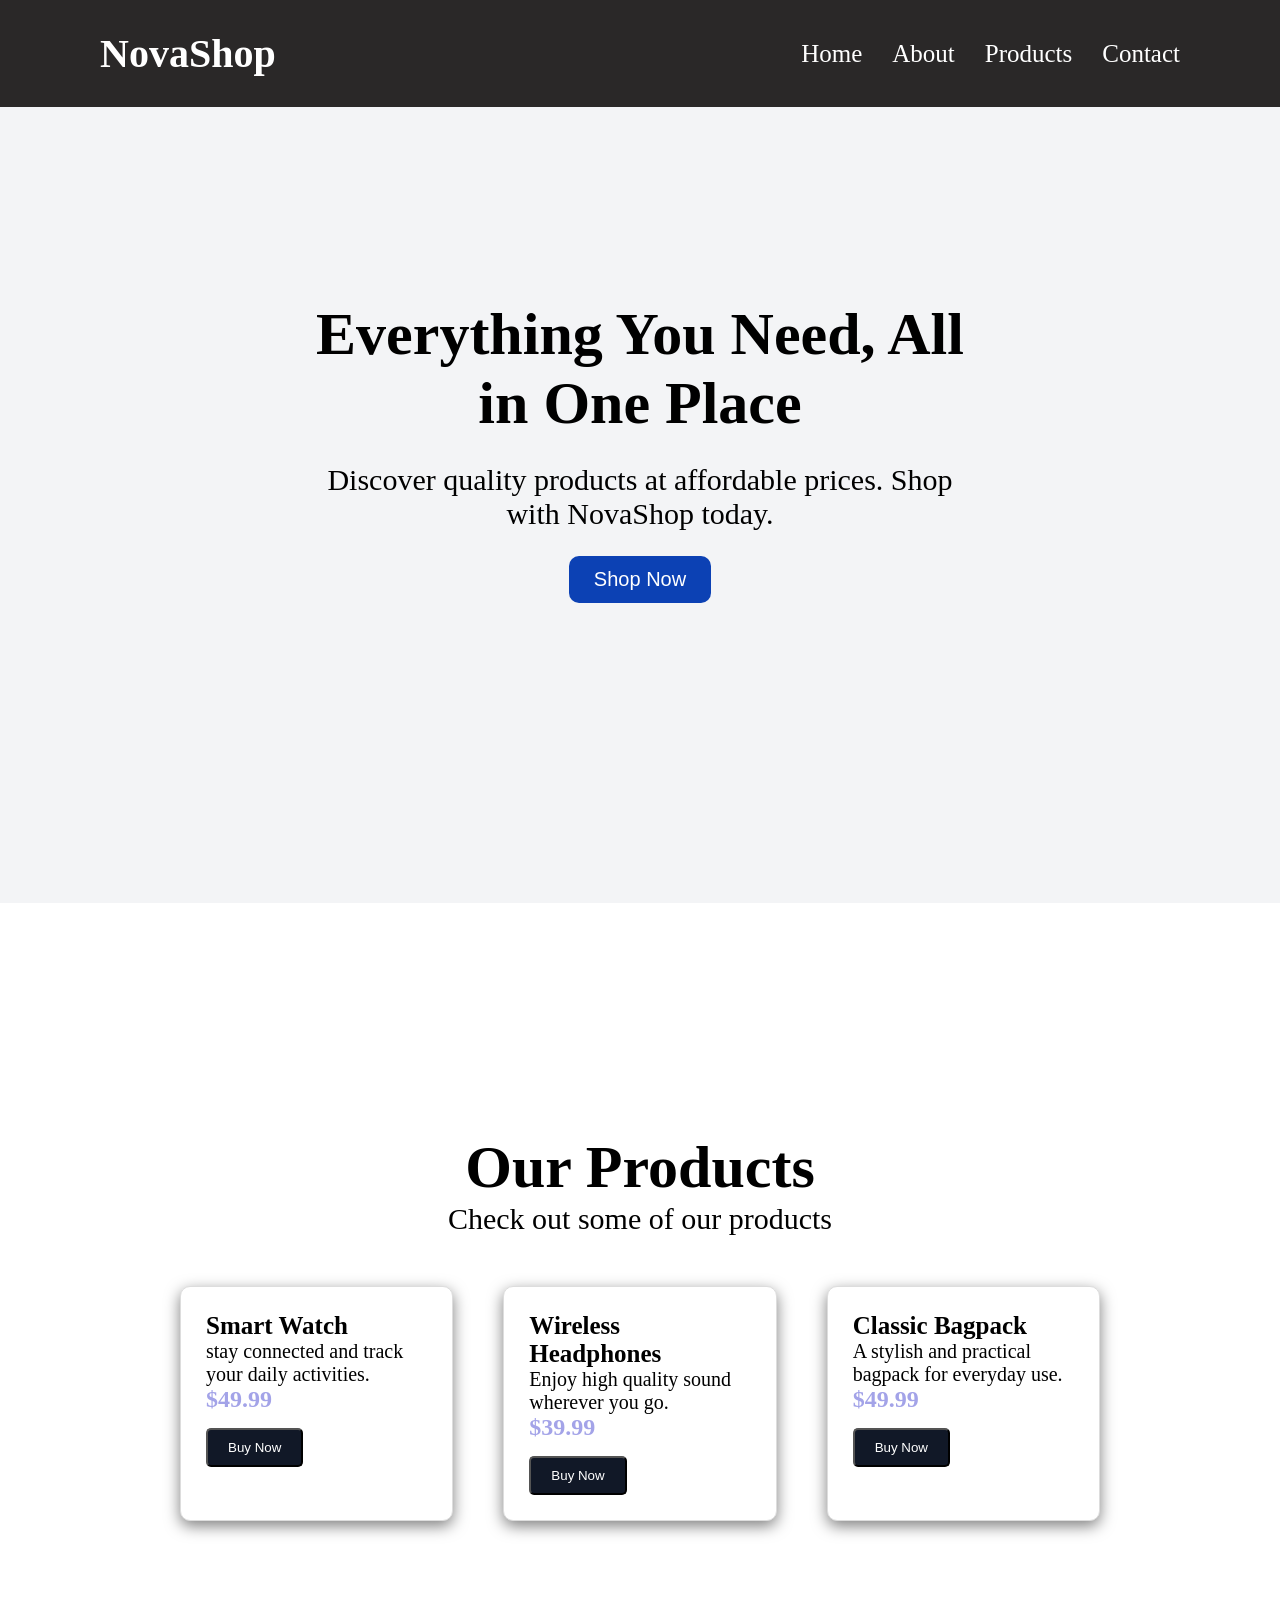
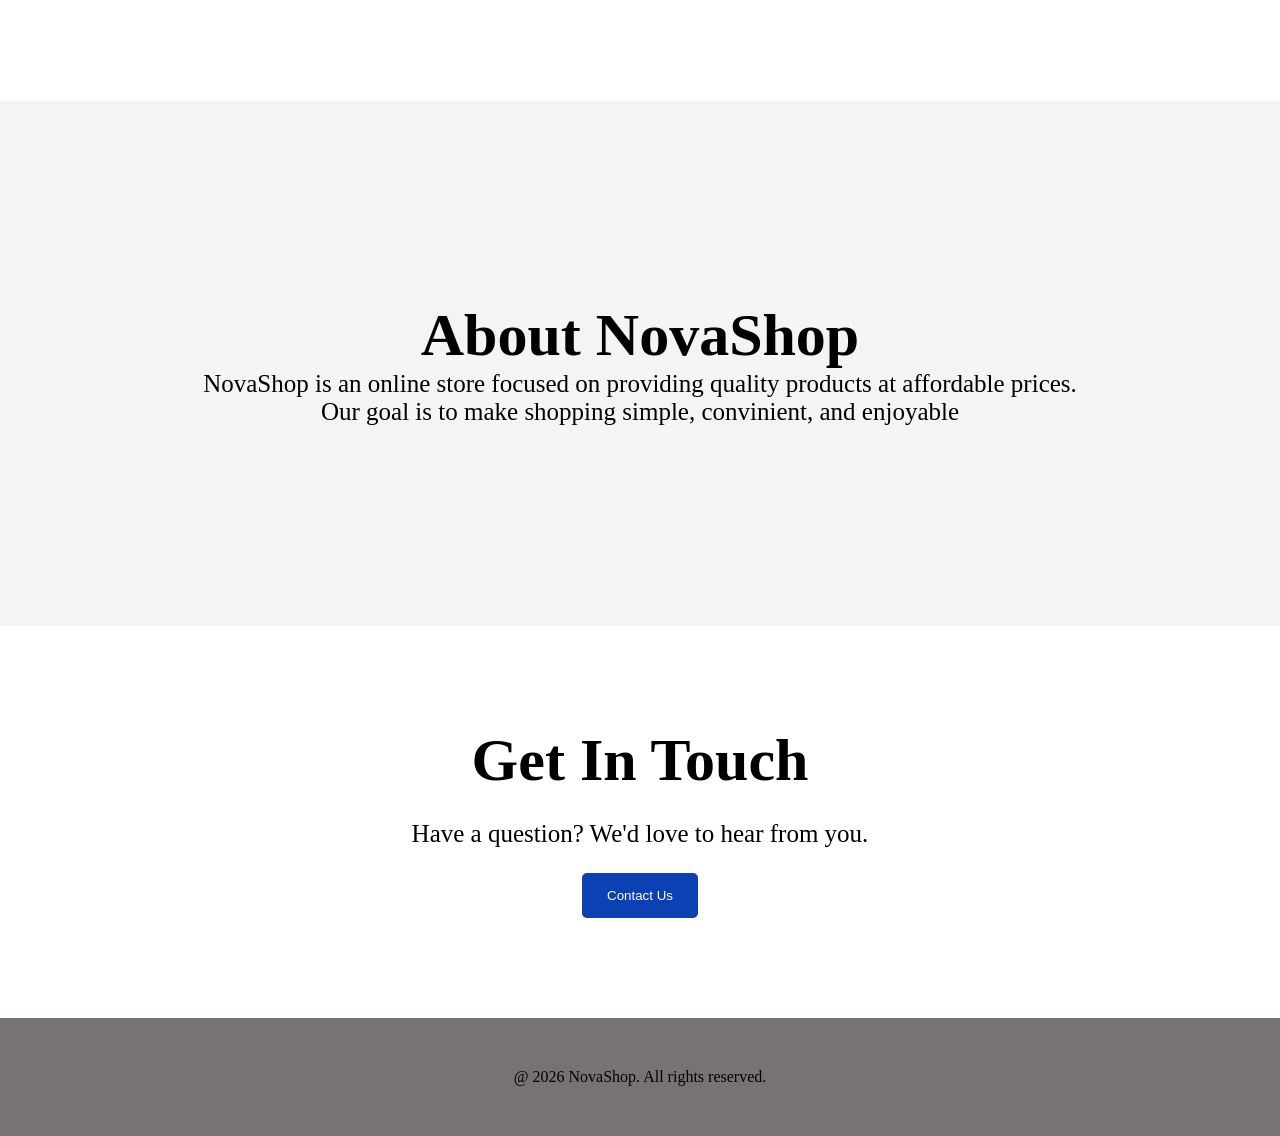
==== Day_2/index.html @ c5ff3e1e "Added Day_2" ====
<html lang="en">
<head>
    <meta charset="UTF-8">
    <meta name="viewport" content="width=device-width, initial-scale=1.0">
    <title>novashop</title>
    <link rel="stylesheet" href="style.css">
</head>
<body>
    <div class="navbar">
        <h1>NovaShop</h1>
        <div class="navlinks">
            <a href="#Home">Home</a>
            <a href="#About">About</a>
            <a href="#Products">Products</a>
            <a href="#Contact">Contact</a>
        </div>
    </div>
    <div class="home" id="Home">
        <h1>Everything You Need, All in One Place</h1>
        <p>Discover quality products at affordable prices. Shop with NovaShop today.</p>
        <button>Shop Now</button>
    </div>
    <div class="ourproducts" id="Products">
        <div class="head">
        <h1>Our Products</h1>
        <p>Check out some of our products</p>
        </div>
        <div class="products">
            <div class="card">
                <div class="image"></div>
                <h1>Smart Watch</h1>
                <p>stay connected and track your daily activities.</p>
                <h2>$49.99</h2>
                <button>Buy Now</button>
            </div>
             <div class="card">
                <div class="image"></div>
                <h1>Wireless Headphones</h1>
                <p>Enjoy high quality sound wherever you go.</p>
                <h2>$39.99</h2>
                <button>Buy Now</button>
            </div>
             <div class="card">
                <div class="image"></div>
                <h1>Classic Bagpack</h1>
                <p>A stylish and practical bagpack for everyday use.</p>
                <h2>$49.99</h2>
                <button>Buy Now</button>
            </div>
        </div>
    </div>
    <div class="about" id="About">
        <h1>About NovaShop</h1>
        <p>NovaShop is an online store focused on providing quality products at affordable prices.<br> Our goal is to make shopping simple, convinient, and enjoyable</p>
    </div>
    <div class="contact" id="Contact">
        <h1>Get In Touch</h1>
        <p>Have a question? We'd love to hear from you.</p>
        <button>Contact Us</button>
    </div>
    <div class="end">
        <footer>@ 2026 NovaShop. All rights reserved.</footer>
    </div>
</body>
</html>
---- Day_2/style.css ----
* {
    margin: 0;
    padding: 0;
    box-sizing: border-box;
}
.navbar{
    position: fixed;
    top: 0;
    left: 0;
    width: 100%;
    background-color: rgb(42, 40, 40);
    color:white;
    display: flex;
    justify-content: space-between;
    align-items: center;
    padding: 30px 100px;

    & h1{
          font-size: 40px;
    }
}
.navlinks {
    display: flex;
    gap: 30px;
    & a{
         text-decoration: none;
         color: white;
         font-size: 25px;
    }
}
.navlinks a:hover{
    color: rgb(169, 161, 161);
    transition: all 0.4s ease-in-out;
}
.home{
    display: flex;
    flex-direction: column;
    gap: 25px;
    justify-content:center ;
    align-items: center;
    text-align: center;
    background-color:#f3f4f6;
    padding: 300px;
    & h1{
        font-size: 60px;
    }
    & p{
        font-size: 30px;
    }
    & button{
        padding: 12px 25px;
        border: none;
        border-radius: 10px;
        font-size: 20px;
        background-color:  #0c41b4;
        color: white;
    }
}
.ourproducts{
    padding: 180px;
}
.ourproducts .head{
    padding: 50px ;
    text-align: center;
    & h1{
        font-size: 60px;
    }
    & p {
        font-size: 30px;
    }
}
.products{
    display: flex;
    justify-content: center;
    gap: 50px;
}
.card{
    width: 300px;
    padding: 25px;
    background-color: white;
    border: 1px solid #ddd;
    border-radius: 10px;
    box-shadow: 0 5px 15px rgba(0, 0, 0, 0.5);
    & h1{
        font-size: 25px;
    }
    & p {
        font-size: 20px;
    }
    & h2{
        color: rgb(163, 163, 232);
        margin-bottom: 15px;
    }
    & button {
    background-color: #111827;
    color: white;
    padding: 10px 20px;
    border-radius: 5px;
    }
}
.card:hover{
    transform: translateY(-8px);
    transition: 0.5s;
}
.about{
    display: flex;
    flex-direction: column;
    justify-content: center;
    align-items: center;
    text-align: center;
    padding: 200px;
    background-color:#f3f4f6;

    & h1{
        font-size: 60px;
    }
    & p{
        font-size: 25px;
    }
}
.contact{
    display: flex;
    flex-direction: column;
    justify-content: center;
    gap: 25px;
    align-items: center;
    padding: 100px;

    & h1 {
        font-size: 60px;
    }
    & p {
        font-size: 25px;
    }
     & button {
    background-color:  #0c41b4;
    color: white;
    padding: 15px 25px;
    border: none;
    border-radius: 5px;
    }

}
.end{
    display: flex;
    justify-content: center;
    align-items: center;
    padding: 50px;
    background-color: #777373;
}
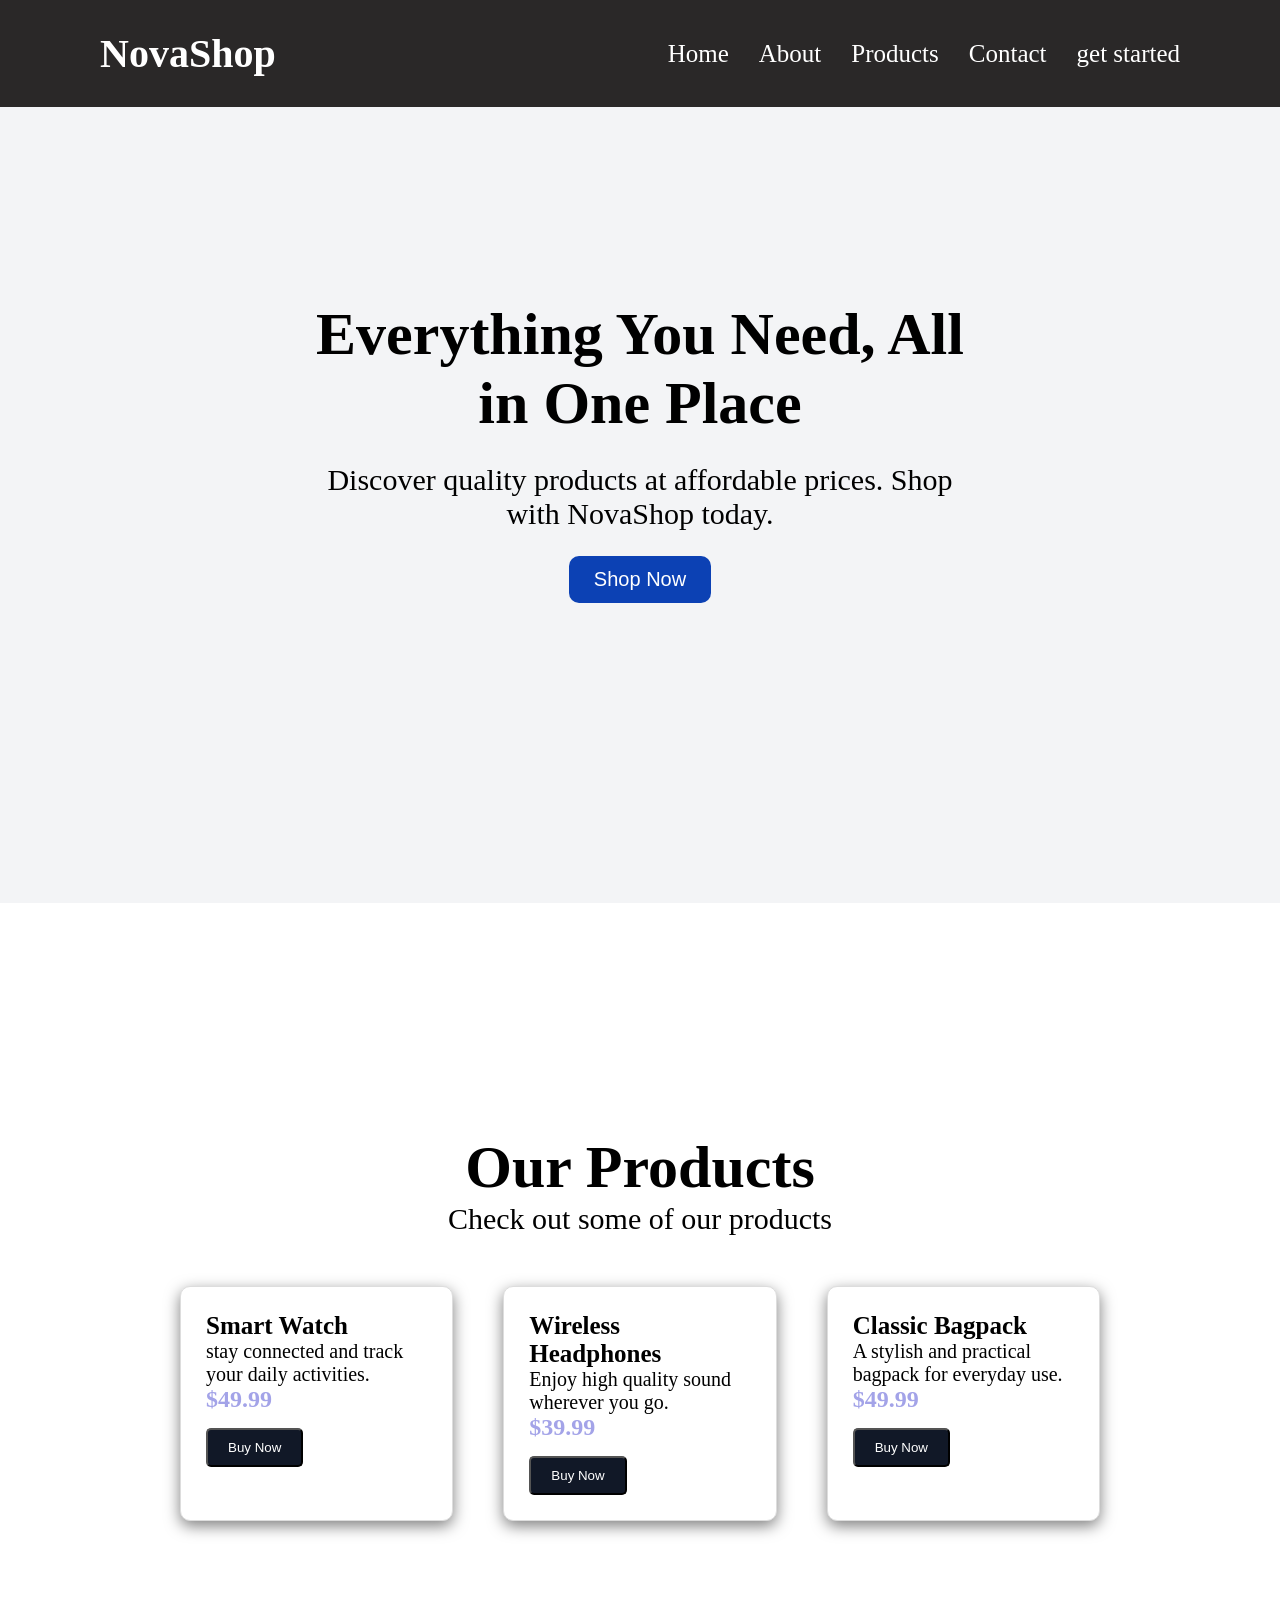
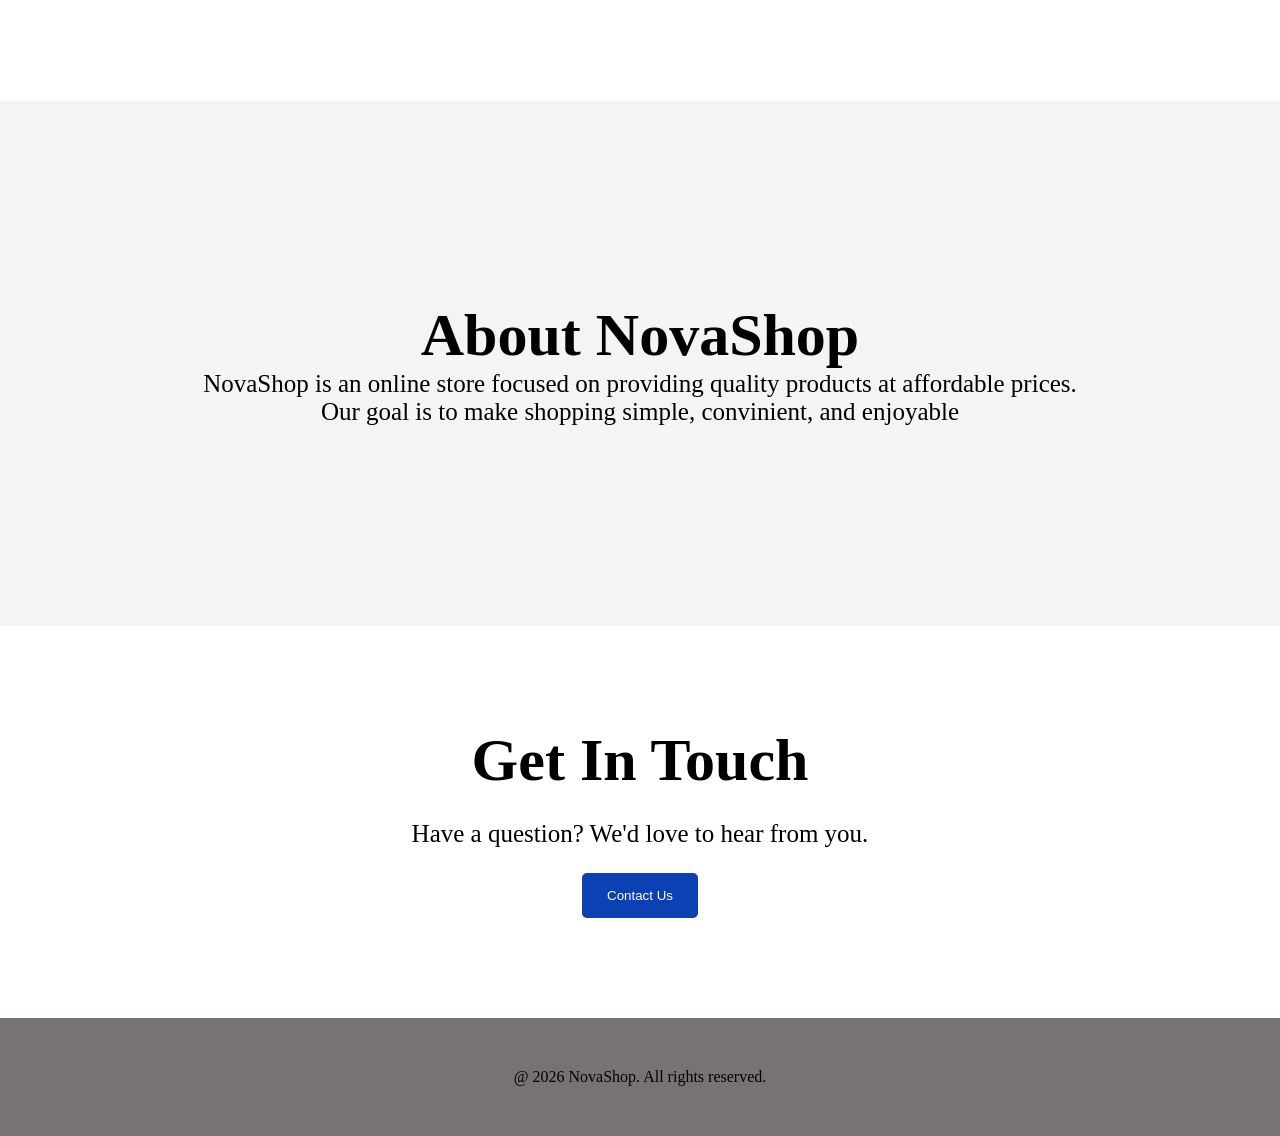
==== commit c3eff84a: "added comments" ====
--- a/Day_2/index.html
+++ b/Day_2/index.html
@@ -6,6 +6,7 @@
     <link rel="stylesheet" href="style.css">
 </head>
 <body>
+    <!-- navbar -->
     <div class="navbar">
         <h1>NovaShop</h1>
         <div class="navlinks">
@@ -13,13 +14,16 @@
             <a href="#About">About</a>
             <a href="#Products">Products</a>
             <a href="#Contact">Contact</a>
+            <a href="Get started">get started</a>
         </div>
     </div>
+    <!-- Home -->
     <div class="home" id="Home">
         <h1>Everything You Need, All in One Place</h1>
         <p>Discover quality products at affordable prices. Shop with NovaShop today.</p>
         <button>Shop Now</button>
     </div>
+    <!-- Our Prducts -->
     <div class="ourproducts" id="Products">
         <div class="head">
         <h1>Our Products</h1>
@@ -49,6 +53,7 @@
             </div>
         </div>
     </div>
+    <!-- About -->
     <div class="about" id="About">
         <h1>About NovaShop</h1>
         <p>NovaShop is an online store focused on providing quality products at affordable prices.<br> Our goal is to make shopping simple, convinient, and enjoyable</p>
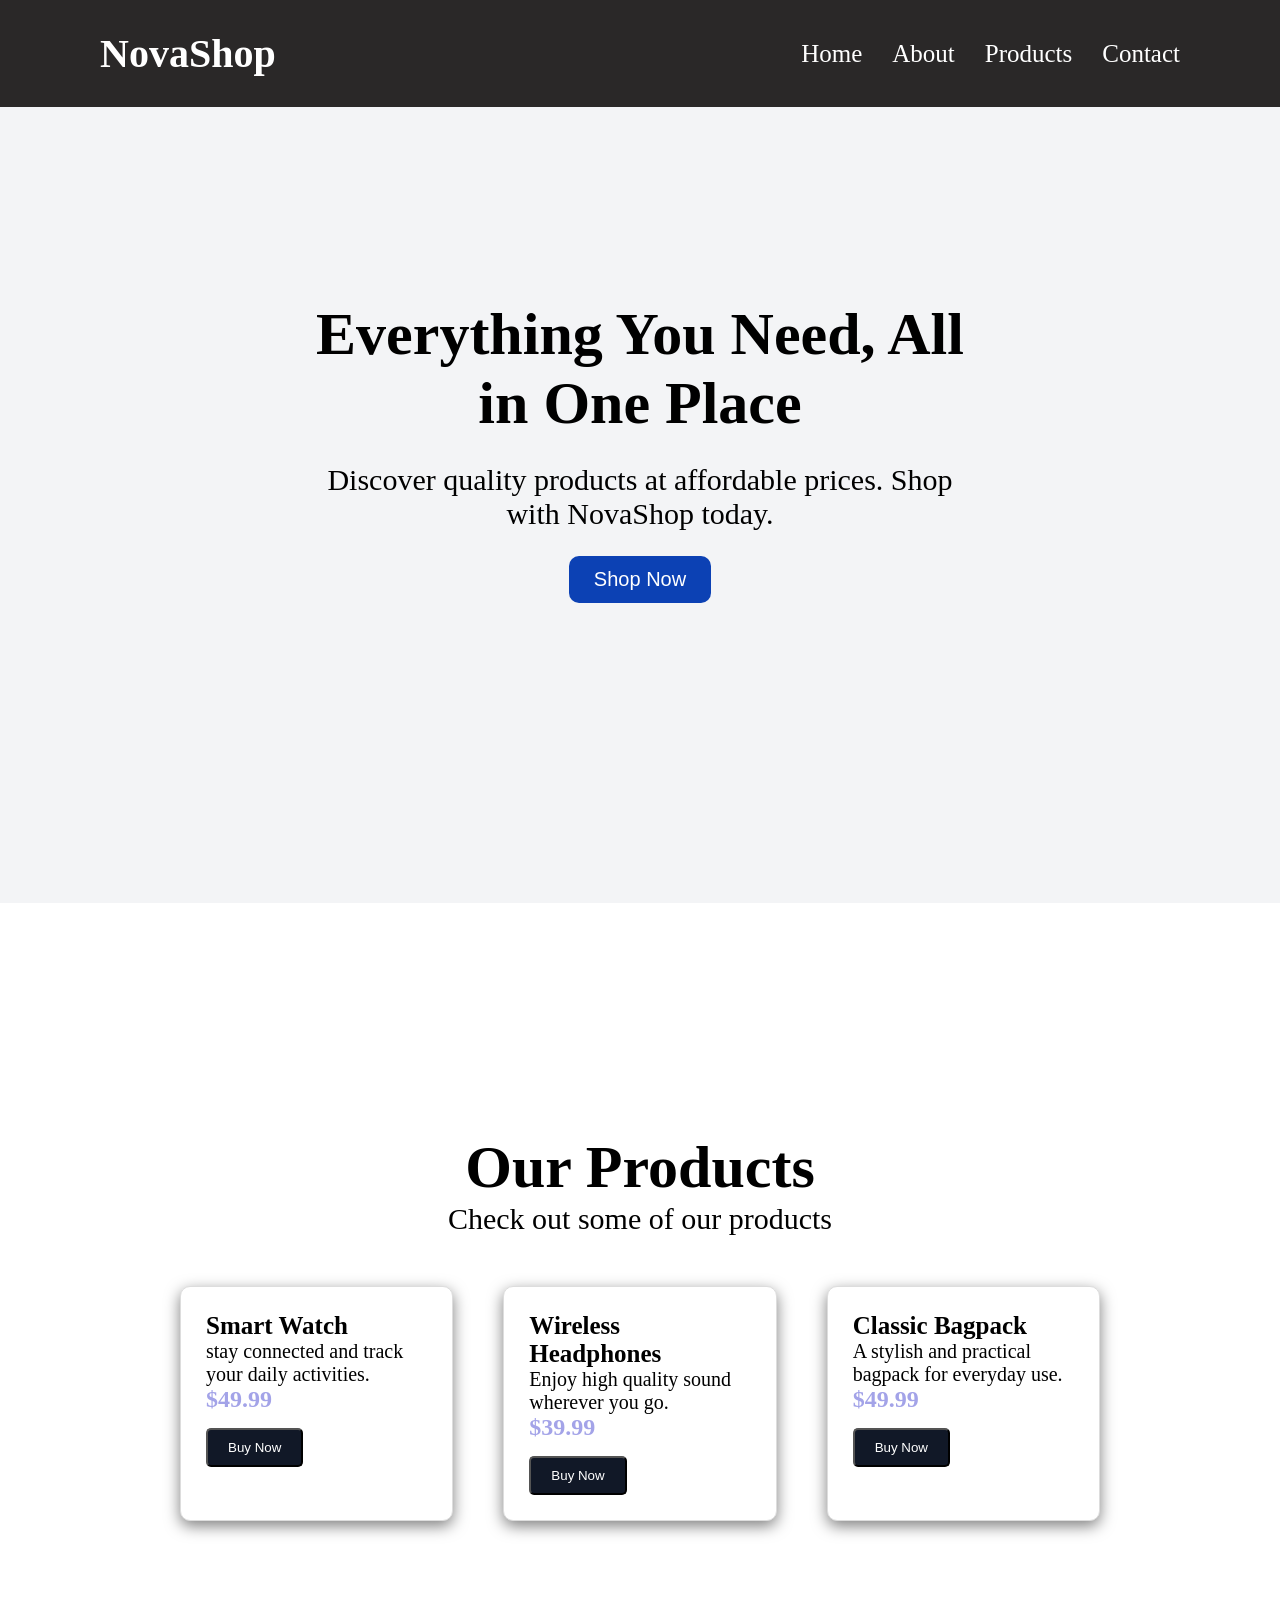
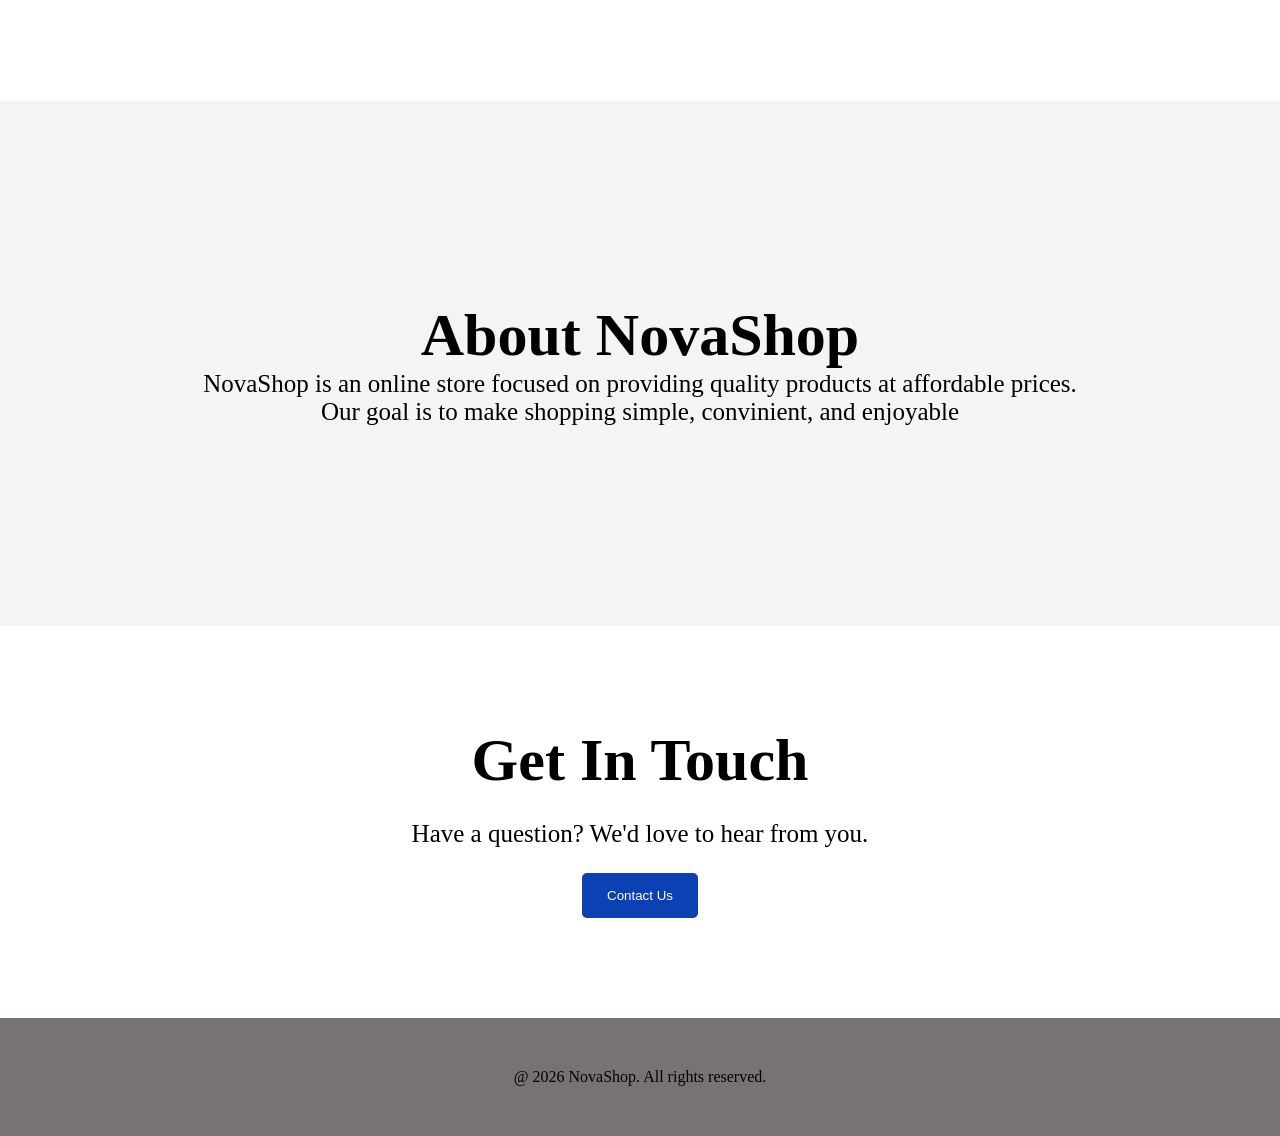
==== commit 45693592: "Removed a link" ====
--- a/Day_2/index.html
+++ b/Day_2/index.html
@@ -14,7 +14,6 @@
             <a href="#About">About</a>
             <a href="#Products">Products</a>
             <a href="#Contact">Contact</a>
-            <a href="Get started">get started</a>
         </div>
     </div>
     <!-- Home -->
